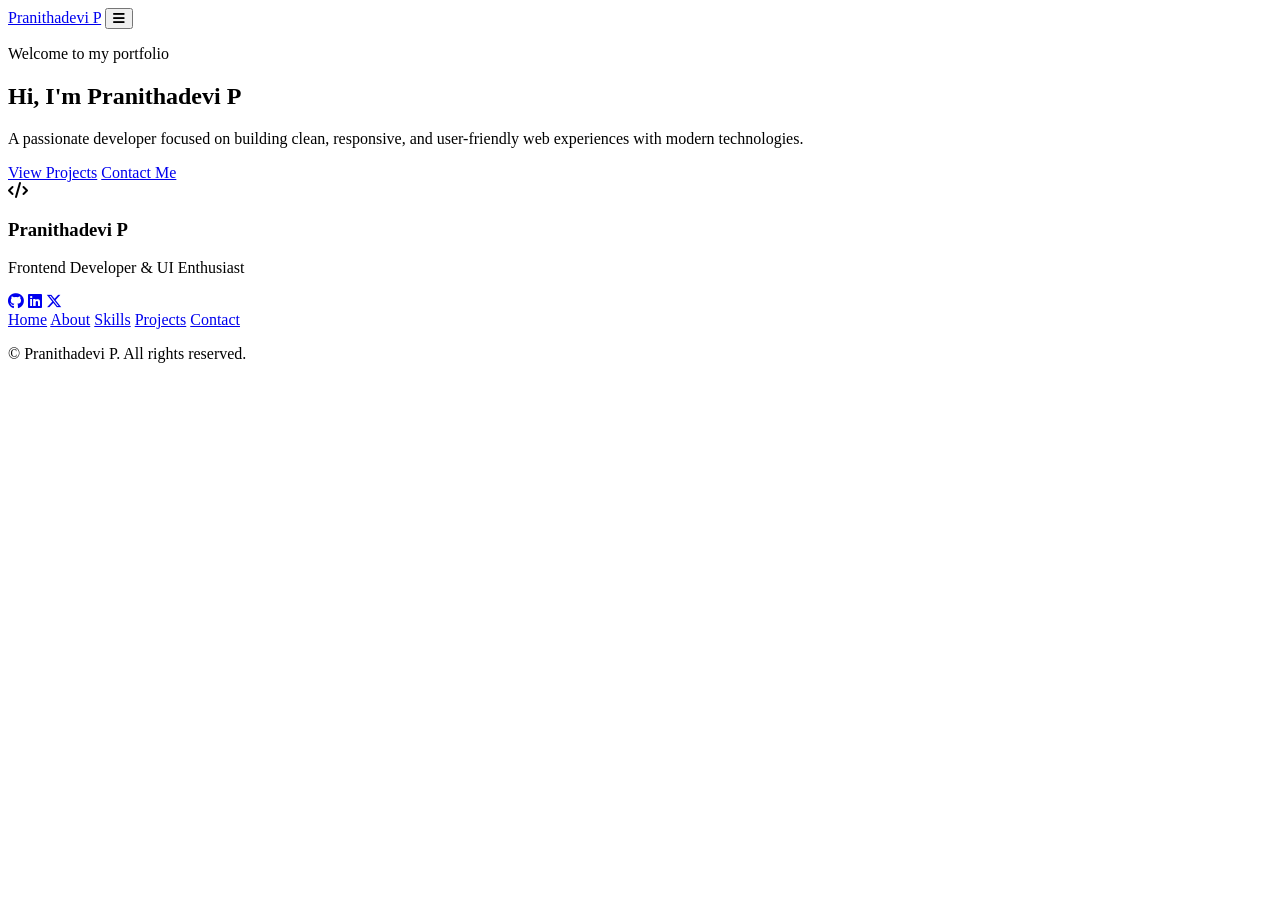
==== index.html @ fb811e7d "Rename index.html.txt to index.html" ====
<!DOCTYPE html>
<html lang="en">
  <head>
    <meta charset="UTF-8" />
    <meta name="viewport" content="width=device-width, initial-scale=1.0" />
    <meta
      name="description"
      content="Pranithadevi P - Personal portfolio website showcasing skills, projects, and contact details."
    />
    <title>Pranithadevi P | Home</title>
    <link rel="preconnect" href="https://fonts.googleapis.com" />
    <link rel="preconnect" href="https://fonts.gstatic.com" crossorigin />
    <link
      href="https://fonts.googleapis.com/css2?family=Poppins:wght@300;400;500;600;700&display=swap"
      rel="stylesheet"
    />
    <link
      rel="stylesheet"
      href="https://cdnjs.cloudflare.com/ajax/libs/font-awesome/6.5.2/css/all.min.css"
      integrity="sha512-SnH5WK+bZxgPHs44uWix+LLJAJ9/2PkPKZ5QiAj6Ta86w+fsb2TkR4j8N8R1Q6qK6+Q6f0rQz9R+fL4x0iQp5g=="
      crossorigin="anonymous"
      referrerpolicy="no-referrer"
    />
    <link rel="stylesheet" href="styles.css" />
  </head>
  <body>
    <header class="header">
      <div class="container nav-wrap">
        <a href="index.html" class="brand">Pranithadevi P</a>
        <button class="menu-toggle" id="menuToggle" aria-label="Toggle menu">
          <i class="fa-solid fa-bars"></i>
        </button>
        
      </div>
    </header>

    <main>
      <section class="hero section">
        <div class="container hero-grid">
          <div class="hero-content reveal active">
            <p class="tag">Welcome to my portfolio</p>
            <h1>Hi, I'm <span>Pranithadevi P</span></h1>
            <p class="hero-text">
              A passionate developer focused on building clean, responsive, and
              user-friendly web experiences with modern technologies.
            </p>
            <div class="hero-actions">
              <a href="projects.html" class="btn btn-primary">View Projects</a>
              <a href="contact.html" class="btn btn-outline">Contact Me</a>
            </div>
          </div>
          <div class="hero-card reveal active">
            <div class="avatar">
              <i class="fa-solid fa-code"></i>
            </div>
            <h3>Pranithadevi P</h3>
            <p>Frontend Developer & UI Enthusiast</p>
            <div class="socials">
              <a href="#" aria-label="GitHub"><i class="fa-brands fa-github"></i></a>
              <a href="#" aria-label="LinkedIn"><i class="fa-brands fa-linkedin"></i></a>
              <a href="#" aria-label="Twitter"><i class="fa-brands fa-x-twitter"></i></a>
            </div>
          </div>
        </div>
      </section>

      <section class="section bottom-nav">
        <div class="container">
          <div class="bottom-nav-buttons">
            <a href="index.html" class="btn page-btn page-btn-home">Home</a>
            <a href="about.html" class="btn page-btn page-btn-about">About</a>
            <a href="skills.html" class="btn page-btn page-btn-skills">Skills</a>
            <a href="projects.html" class="btn page-btn page-btn-projects">Projects</a>
            <a href="contact.html" class="btn page-btn page-btn-contact">Contact</a>
          </div>
        </div>
      </section>
    </main>

    <footer class="footer">
      <div class="container">
        <p>© <span id="year"></span> Pranithadevi P. All rights reserved.</p>
      </div>
    </footer>

    <script src="script.js"></script>
  </body>
</html>
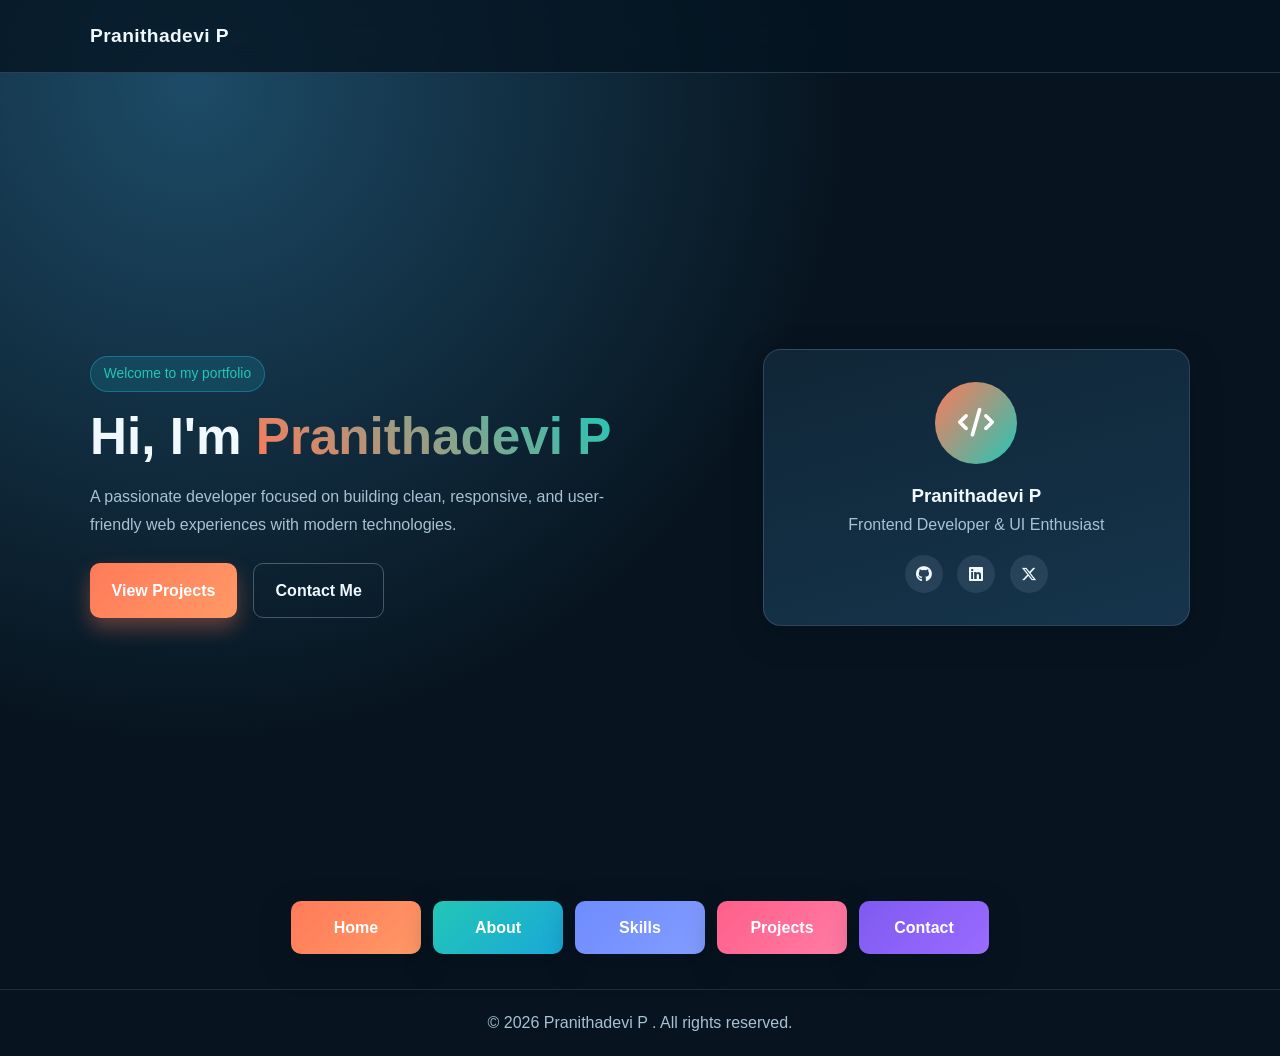
==== commit ee088aad: "Fix HTML formatting and clean up code" ====
--- a/index.html
+++ b/index.html
@@ -1,4 +1,5 @@
-<!DOCTYPE html>
+
+      <!DOCTYPE html>
 <html lang="en">
   <head>
     <meta charset="UTF-8" />
@@ -7,7 +8,7 @@
       name="description"
       content="Pranithadevi P - Personal portfolio website showcasing skills, projects, and contact details."
     />
-    <title>Pranithadevi P | Home</title>
+    <title>Pranithadevi P  | Home</title>
     <link rel="preconnect" href="https://fonts.googleapis.com" />
     <link rel="preconnect" href="https://fonts.gstatic.com" crossorigin />
     <link
@@ -26,7 +27,7 @@
   <body>
     <header class="header">
       <div class="container nav-wrap">
-        <a href="index.html" class="brand">Pranithadevi P</a>
+        <a href="index.html" class="brand">Pranithadevi P </a>
         <button class="menu-toggle" id="menuToggle" aria-label="Toggle menu">
           <i class="fa-solid fa-bars"></i>
         </button>
@@ -39,7 +40,7 @@
         <div class="container hero-grid">
           <div class="hero-content reveal active">
             <p class="tag">Welcome to my portfolio</p>
-            <h1>Hi, I'm <span>Pranithadevi P</span></h1>
+            <h1>Hi, I'm <span>Pranithadevi P </span></h1>
             <p class="hero-text">
               A passionate developer focused on building clean, responsive, and
               user-friendly web experiences with modern technologies.
@@ -53,7 +54,7 @@
             <div class="avatar">
               <i class="fa-solid fa-code"></i>
             </div>
-            <h3>Pranithadevi P</h3>
+            <h3>Pranithadevi P </h3>
             <p>Frontend Developer & UI Enthusiast</p>
             <div class="socials">
               <a href="#" aria-label="GitHub"><i class="fa-brands fa-github"></i></a>
@@ -79,7 +80,7 @@
 
     <footer class="footer">
       <div class="container">
-        <p>© <span id="year"></span> Pranithadevi P. All rights reserved.</p>
+        <p>© <span id="year"></span> Pranithadevi P . All rights reserved.</p>
       </div>
     </footer>
 
--- a/styles.css
+++ b/styles.css
@@ -0,0 +1,465 @@
+:root {
+  --bg: #07141f;
+  --surface: #102637;
+  --surface-2: #15344b;
+  --text: #eff9ff;
+  --muted: #a8c1d3;
+  --primary: #ff7a59;
+  --primary-2: #23c6b7;
+  --success: #4ade80;
+  --shadow: 0 10px 30px rgba(2, 14, 24, 0.42);
+}
+
+* {
+  margin: 0;
+  padding: 0;
+  box-sizing: border-box;
+}
+
+html {
+  scroll-behavior: smooth;
+}
+
+body {
+  font-family: "Poppins", sans-serif;
+  background: radial-gradient(circle at 15% 8%, #1d4b67, var(--bg) 45%);
+  color: var(--text);
+  line-height: 1.7;
+}
+
+a {
+  color: inherit;
+  text-decoration: none;
+}
+
+.container {
+  width: min(1100px, 92%);
+  margin: 0 auto;
+}
+
+.section {
+  padding: 5.5rem 0;
+}
+
+.section-title {
+  font-size: clamp(1.8rem, 2vw, 2.3rem);
+  text-align: center;
+}
+
+.section-subtitle {
+  text-align: center;
+  color: var(--muted);
+  margin-top: 0.5rem;
+  margin-bottom: 2.2rem;
+}
+
+.header {
+  position: sticky;
+  top: 0;
+  z-index: 1000;
+  backdrop-filter: blur(14px);
+  background: rgba(5, 20, 33, 0.78);
+  border-bottom: 1px solid rgba(168, 193, 211, 0.22);
+}
+
+.nav-wrap {
+  display: flex;
+  align-items: center;
+  justify-content: space-between;
+  min-height: 72px;
+}
+
+.brand {
+  font-size: 1.2rem;
+  font-weight: 700;
+  letter-spacing: 0.4px;
+}
+
+.nav {
+  display: flex;
+  gap: 1.5rem;
+}
+
+.nav a {
+  color: var(--muted);
+  transition: color 0.3s ease;
+}
+
+.nav a:hover {
+  color: var(--primary-2);
+}
+
+.nav a.active-link {
+  color: var(--primary-2);
+  font-weight: 600;
+}
+
+.menu-toggle {
+  display: none;
+  border: none;
+  background: transparent;
+  color: var(--text);
+  font-size: 1.2rem;
+  cursor: pointer;
+}
+
+.hero {
+  min-height: calc(100vh - 72px);
+  display: flex;
+  align-items: center;
+}
+
+.page-top {
+  min-height: calc(100vh - 72px);
+  display: flex;
+  align-items: center;
+}
+
+.hero-grid {
+  display: grid;
+  grid-template-columns: 1.2fr 0.8fr;
+  gap: 2rem;
+  align-items: center;
+}
+
+.tag {
+  display: inline-block;
+  font-size: 0.86rem;
+  padding: 0.35rem 0.8rem;
+  border-radius: 999px;
+  color: var(--primary-2);
+  background: rgba(32, 217, 255, 0.12);
+  border: 1px solid rgba(32, 217, 255, 0.3);
+}
+
+.hero h1 {
+  font-size: clamp(2rem, 4vw, 3.2rem);
+  line-height: 1.15;
+  margin: 1rem 0;
+}
+
+.hero h1 span {
+  background: linear-gradient(45deg, var(--primary), var(--primary-2));
+  -webkit-background-clip: text;
+  background-clip: text;
+  color: transparent;
+}
+
+.hero-text {
+  max-width: 560px;
+  color: var(--muted);
+}
+
+.hero-actions {
+  margin-top: 1.6rem;
+  display: flex;
+  gap: 1rem;
+  flex-wrap: wrap;
+}
+
+.btn {
+  display: inline-flex;
+  align-items: center;
+  justify-content: center;
+  border-radius: 10px;
+  padding: 0.8rem 1.35rem;
+  font-weight: 600;
+  transition: transform 0.25s ease, box-shadow 0.25s ease, background 0.25s ease;
+}
+
+.btn:hover {
+  transform: translateY(-2px);
+}
+
+.btn-primary {
+  background: linear-gradient(135deg, var(--primary), #ff9966);
+  color: #ffffff;
+  box-shadow: 0 10px 20px rgba(255, 122, 89, 0.35);
+  border: none;
+  cursor: pointer;
+}
+
+.btn-outline {
+  border: 1px solid rgba(168, 193, 211, 0.36);
+  color: var(--text);
+}
+
+.btn-outline:hover {
+  background: rgba(168, 193, 211, 0.1);
+}
+
+.hero-card {
+  background: linear-gradient(165deg, var(--surface), var(--surface-2));
+  padding: 2rem;
+  border: 1px solid rgba(173, 182, 215, 0.2);
+  border-radius: 18px;
+  box-shadow: var(--shadow);
+  text-align: center;
+}
+
+.avatar {
+  width: 82px;
+  height: 82px;
+  margin: 0 auto 1rem;
+  border-radius: 50%;
+  display: grid;
+  place-items: center;
+  font-size: 1.8rem;
+  color: #fff;
+  background: linear-gradient(130deg, var(--primary), var(--primary-2));
+}
+
+.hero-card p {
+  color: var(--muted);
+}
+
+.socials {
+  margin-top: 1rem;
+  display: flex;
+  justify-content: center;
+  gap: 0.9rem;
+}
+
+.socials a {
+  width: 38px;
+  height: 38px;
+  border-radius: 50%;
+  display: grid;
+  place-items: center;
+  background: rgba(173, 182, 215, 0.13);
+  transition: transform 0.25s ease, background 0.25s ease;
+}
+
+.socials a:hover {
+  background: rgba(255, 122, 89, 0.32);
+  transform: translateY(-3px);
+}
+
+.about-card,
+.project-card,
+.contact-form,
+.skill-card {
+  background: rgba(16, 38, 55, 0.92);
+  border: 1px solid rgba(168, 193, 211, 0.2);
+  border-radius: 16px;
+  box-shadow: var(--shadow);
+}
+
+.about-card {
+  padding: 2rem;
+  max-width: 850px;
+  margin: 0 auto;
+}
+
+.about-card p + p {
+  margin-top: 1rem;
+}
+
+.skills-grid {
+  display: grid;
+  grid-template-columns: repeat(3, minmax(0, 1fr));
+  gap: 1rem;
+}
+
+.skill-card {
+  padding: 1.4rem;
+  text-align: center;
+  transition: transform 0.3s ease, border-color 0.3s ease;
+}
+
+.skill-card i {
+  font-size: 1.8rem;
+  color: var(--primary-2);
+}
+
+.skill-card h4 {
+  margin-top: 0.7rem;
+}
+
+.skill-card:hover {
+  transform: translateY(-6px);
+  border-color: rgba(124, 92, 255, 0.5);
+}
+
+.projects-grid {
+  display: grid;
+  grid-template-columns: repeat(3, minmax(0, 1fr));
+  gap: 1rem;
+}
+
+.project-card {
+  padding: 1.4rem;
+  transition: transform 0.25s ease, border-color 0.25s ease;
+}
+
+.project-card h3 {
+  margin-bottom: 0.5rem;
+}
+
+.project-card p {
+  color: var(--muted);
+}
+
+.project-link {
+  margin-top: 1rem;
+  display: inline-flex;
+  align-items: center;
+  gap: 0.4rem;
+  color: var(--primary-2);
+}
+
+.project-card:hover {
+  transform: translateY(-6px);
+  border-color: rgba(35, 198, 183, 0.5);
+}
+
+.contact-form {
+  max-width: 680px;
+  margin: 0 auto;
+  padding: 1.6rem;
+}
+
+.input-group {
+  margin-bottom: 1rem;
+}
+
+.input-group label {
+  display: block;
+  margin-bottom: 0.35rem;
+  font-weight: 500;
+}
+
+.input-group input,
+.input-group textarea {
+  width: 100%;
+  border: 1px solid rgba(168, 193, 211, 0.3);
+  background: rgba(8, 22, 36, 0.9);
+  color: var(--text);
+  border-radius: 10px;
+  padding: 0.8rem;
+  font-family: inherit;
+}
+
+.input-group input:focus,
+.input-group textarea:focus {
+  outline: none;
+  border-color: var(--primary-2);
+  box-shadow: 0 0 0 3px rgba(35, 198, 183, 0.2);
+}
+
+.bottom-nav {
+  padding-top: 0;
+  padding-bottom: 2.2rem;
+}
+
+.bottom-nav-buttons {
+  display: flex;
+  flex-wrap: wrap;
+  gap: 0.75rem;
+  justify-content: center;
+}
+
+.page-btn {
+  min-width: 130px;
+  border: none;
+  color: #ffffff;
+  box-shadow: var(--shadow);
+}
+
+.page-btn-home {
+  background: linear-gradient(135deg, #ff7a59, #ff9966);
+}
+
+.page-btn-about {
+  background: linear-gradient(135deg, #23c6b7, #1aa8d8);
+}
+
+.page-btn-skills {
+  background: linear-gradient(135deg, #6f8cff, #829cff);
+}
+
+.page-btn-projects {
+  background: linear-gradient(135deg, #ff5f8a, #ff7ca5);
+}
+
+.page-btn-contact {
+  background: linear-gradient(135deg, #7f5af0, #9a6bff);
+}
+
+.form-feedback {
+  margin-top: 0.7rem;
+  color: var(--success);
+  min-height: 1.2rem;
+}
+
+.footer {
+  border-top: 1px solid rgba(173, 182, 215, 0.16);
+  padding: 1.2rem 0;
+  text-align: center;
+  color: var(--muted);
+}
+
+.reveal {
+  opacity: 0;
+  transform: translateY(28px);
+  transition: opacity 0.8s ease, transform 0.8s ease;
+}
+
+.reveal.active {
+  opacity: 1;
+  transform: translateY(0);
+}
+
+@media (max-width: 920px) {
+  .hero-grid,
+  .projects-grid {
+    grid-template-columns: 1fr;
+  }
+
+  .skills-grid {
+    grid-template-columns: repeat(2, minmax(0, 1fr));
+  }
+}
+
+@media (max-width: 700px) {
+  .menu-toggle {
+    display: block;
+  }
+
+  .nav {
+    position: absolute;
+    top: 72px;
+    right: 4%;
+    background: rgba(6, 23, 37, 0.98);
+    border: 1px solid rgba(168, 193, 211, 0.24);
+    border-radius: 12px;
+    flex-direction: column;
+    min-width: 170px;
+    padding: 0.8rem;
+    gap: 0.7rem;
+    transform-origin: top right;
+    opacity: 0;
+    pointer-events: none;
+    transform: scale(0.95);
+    transition: opacity 0.25s ease, transform 0.25s ease;
+  }
+
+  .nav.open {
+    opacity: 1;
+    pointer-events: auto;
+    transform: scale(1);
+  }
+
+  .hero {
+    min-height: auto;
+    padding-top: 3rem;
+  }
+
+  .skills-grid {
+    grid-template-columns: 1fr;
+  }
+
+  .page-btn {
+    min-width: 100%;
+  }
+}
